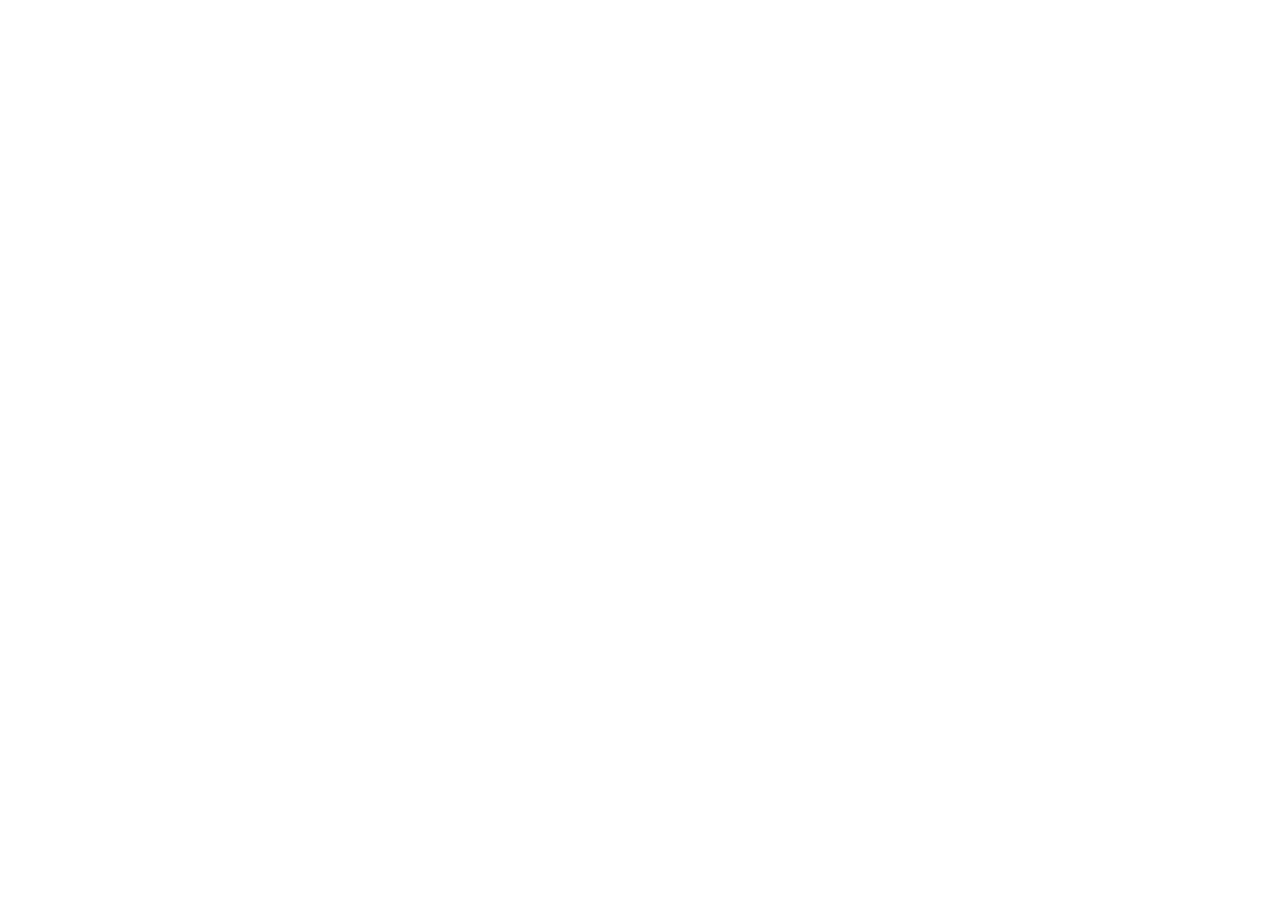
==== index.html @ fecdf230 "first-commit" ====
<!DOCTYPE html>
<html lang="en">
<head>
    <meta charset="UTF-8">
    <meta name="viewport" content="width=device-width, initial-scale=1.0">
    <title>Praise-Platters</title>
</head>
<body>
    <header>
        
    </header>
    
</body>
</html>
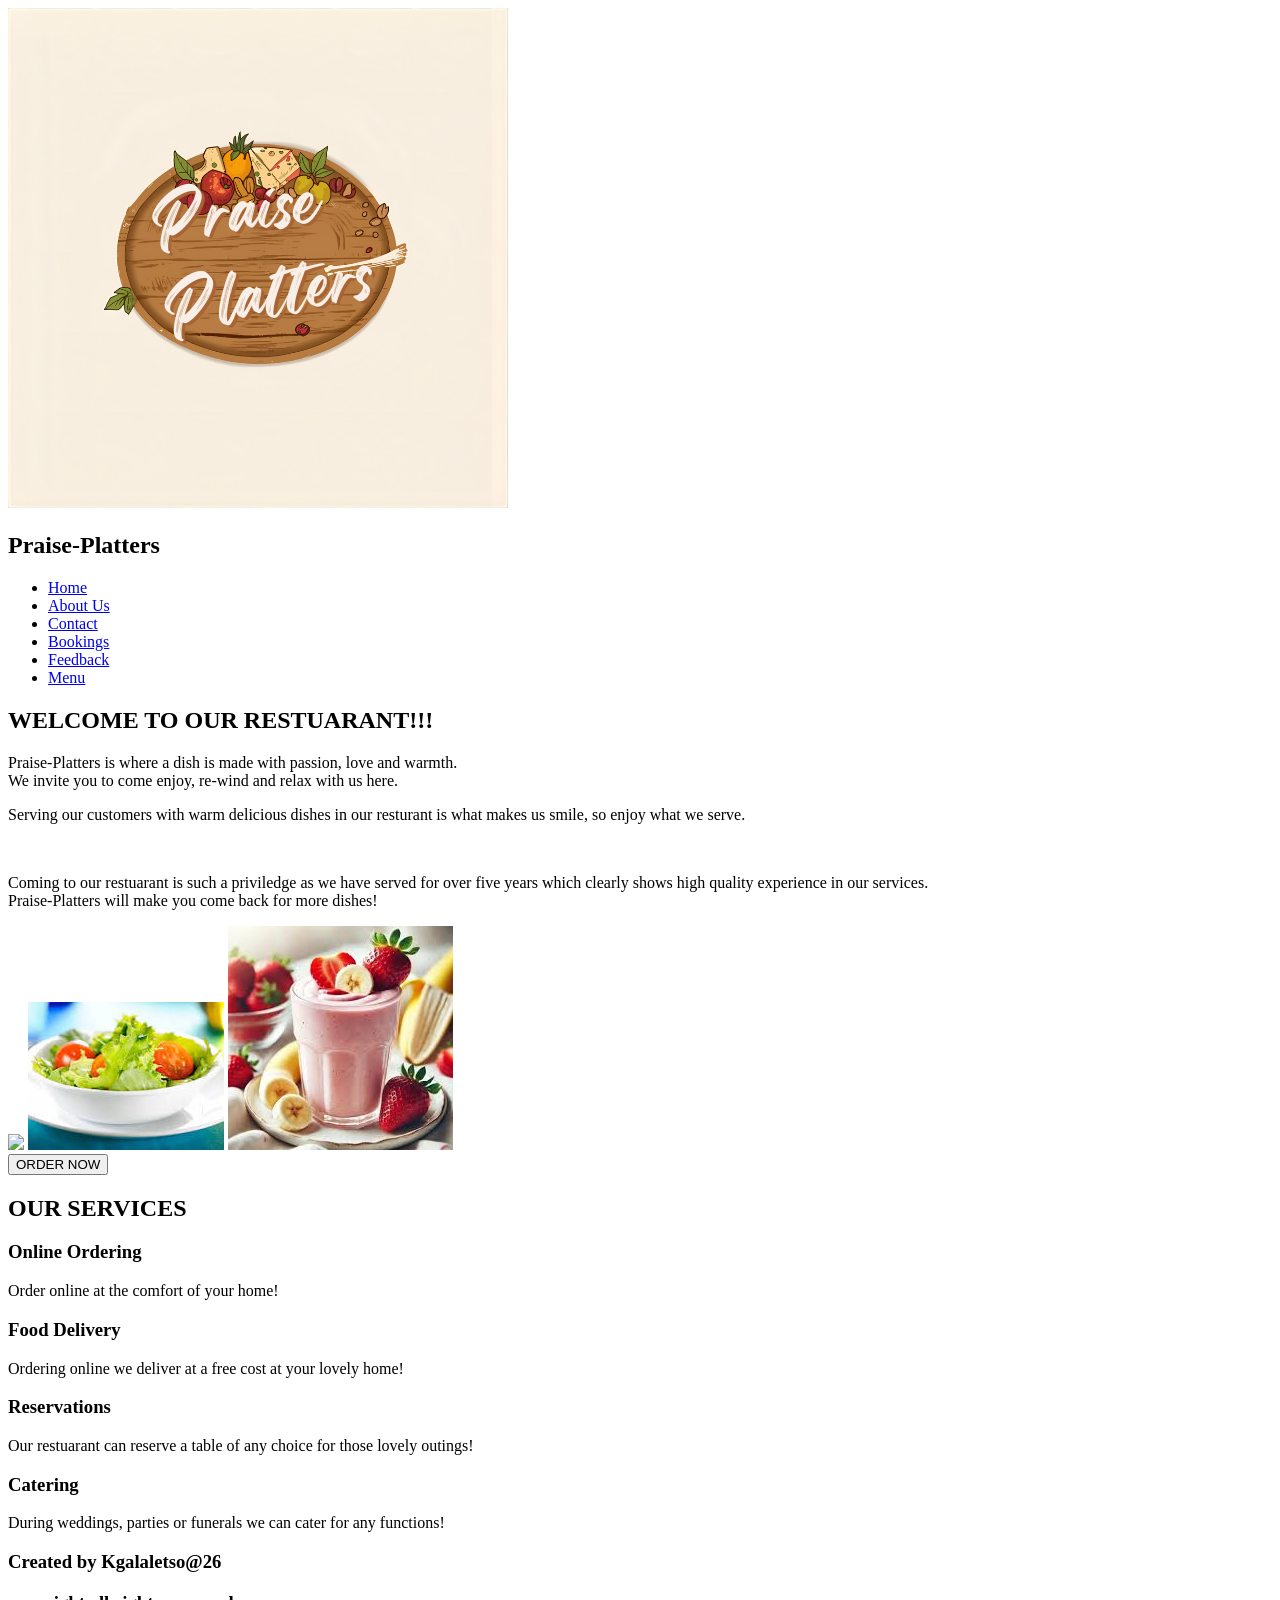
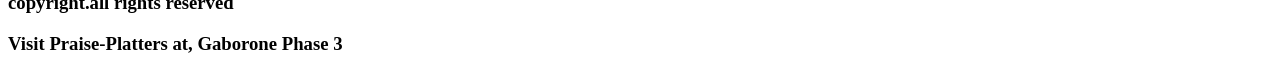
==== commit 337ba28c: "praise-platters" ====
--- a/index.html
+++ b/index.html
@@ -7,8 +7,79 @@
 </head>
 <body>
     <header>
+        <div class="logo">
+            <img src="images/PRAISEPLATERS-LOGO.png">
+        </div>
+        <h2>Praise-Platters</h2>
+        <nav>
+            <ul>
+                <li><a href="index.html">Home</a></li>
+                <li><a href="about.html">About Us</a></li>
+                <li><a href="contact.html">Contact</a></li>
+                <li><a href="reservations.html">Bookings</a></li>
+                <li><a href="feedback.html">Feedback</a></li>
+                <li><a href="menu.html">Menu</a></li>
+            </ul>
+        </nav>
+    </header>
+
+    <main class="main-body">
+        <section class="Welcome">
+            <h1>WELCOME TO OUR RESTUARANT!!!</h1>
+            <P>Praise-Platters is where a dish is made with passion, love and warmth.<br>We invite you to come enjoy, re-wind and relax with us here.</P>
+            <p>Serving our customers with warm delicious dishes in our resturant is what makes us smile, so enjoy what we serve.</p><br>
+            <p>Coming to our restuarant is such a priviledge as we have served for over five years which clearly shows high quality experience in our services.<br>Praise-Platters will make you come back for more dishes!</p>
+            <img src="image-holder">
+            <img src="images/landing page img(salad).jpg">
+            <img src="images/landing page img(smothie).jpg">
+            
+            <div>
+                <a href="menu.html">
+                <button>ORDER NOW</button>
+                </a>
+            </div>
+            
+
+        </section>
+
+        <section class="Services">
+
+            <h1>OUR SERVICES</h1>
         
-    </header>
-    
+                <div class="Ordering">
+                    <div>
+                        <h3>Online Ordering</h3>
+                    </div>
+                    <p>Order online at the comfort of your home!</p> 
+                </div>
+
+                <div class="Delivery">
+                    <div>
+                        <h3>Food Delivery</h3>
+                    </div>
+                    <p>Ordering online we deliver at a free cost at your lovely home!</p>
+                </div>
+
+                <div class="Reservation">
+                    <div>
+                        <h3>Reservations</h3>
+                    </div>
+                    <p>Our restuarant can reserve a table of any choice for those lovely outings!</p>
+                </div>
+
+                <div class="Catering">
+                    <div>
+                        <h3>Catering</h3>
+                    </div>
+                    <p>During weddings, parties or funerals we can cater for any functions!</p>
+                </div>
+        </section>
+    </main>
+
+    <footer>
+        <h3>Created by Kgalaletso@26</h3>
+        <h3>copyright.all rights reserved</h3>
+        <h3>Visit Praise-Platters at, Gaborone Phase 3</h3>
+    </footer>
 </body>
-</html>+</html>
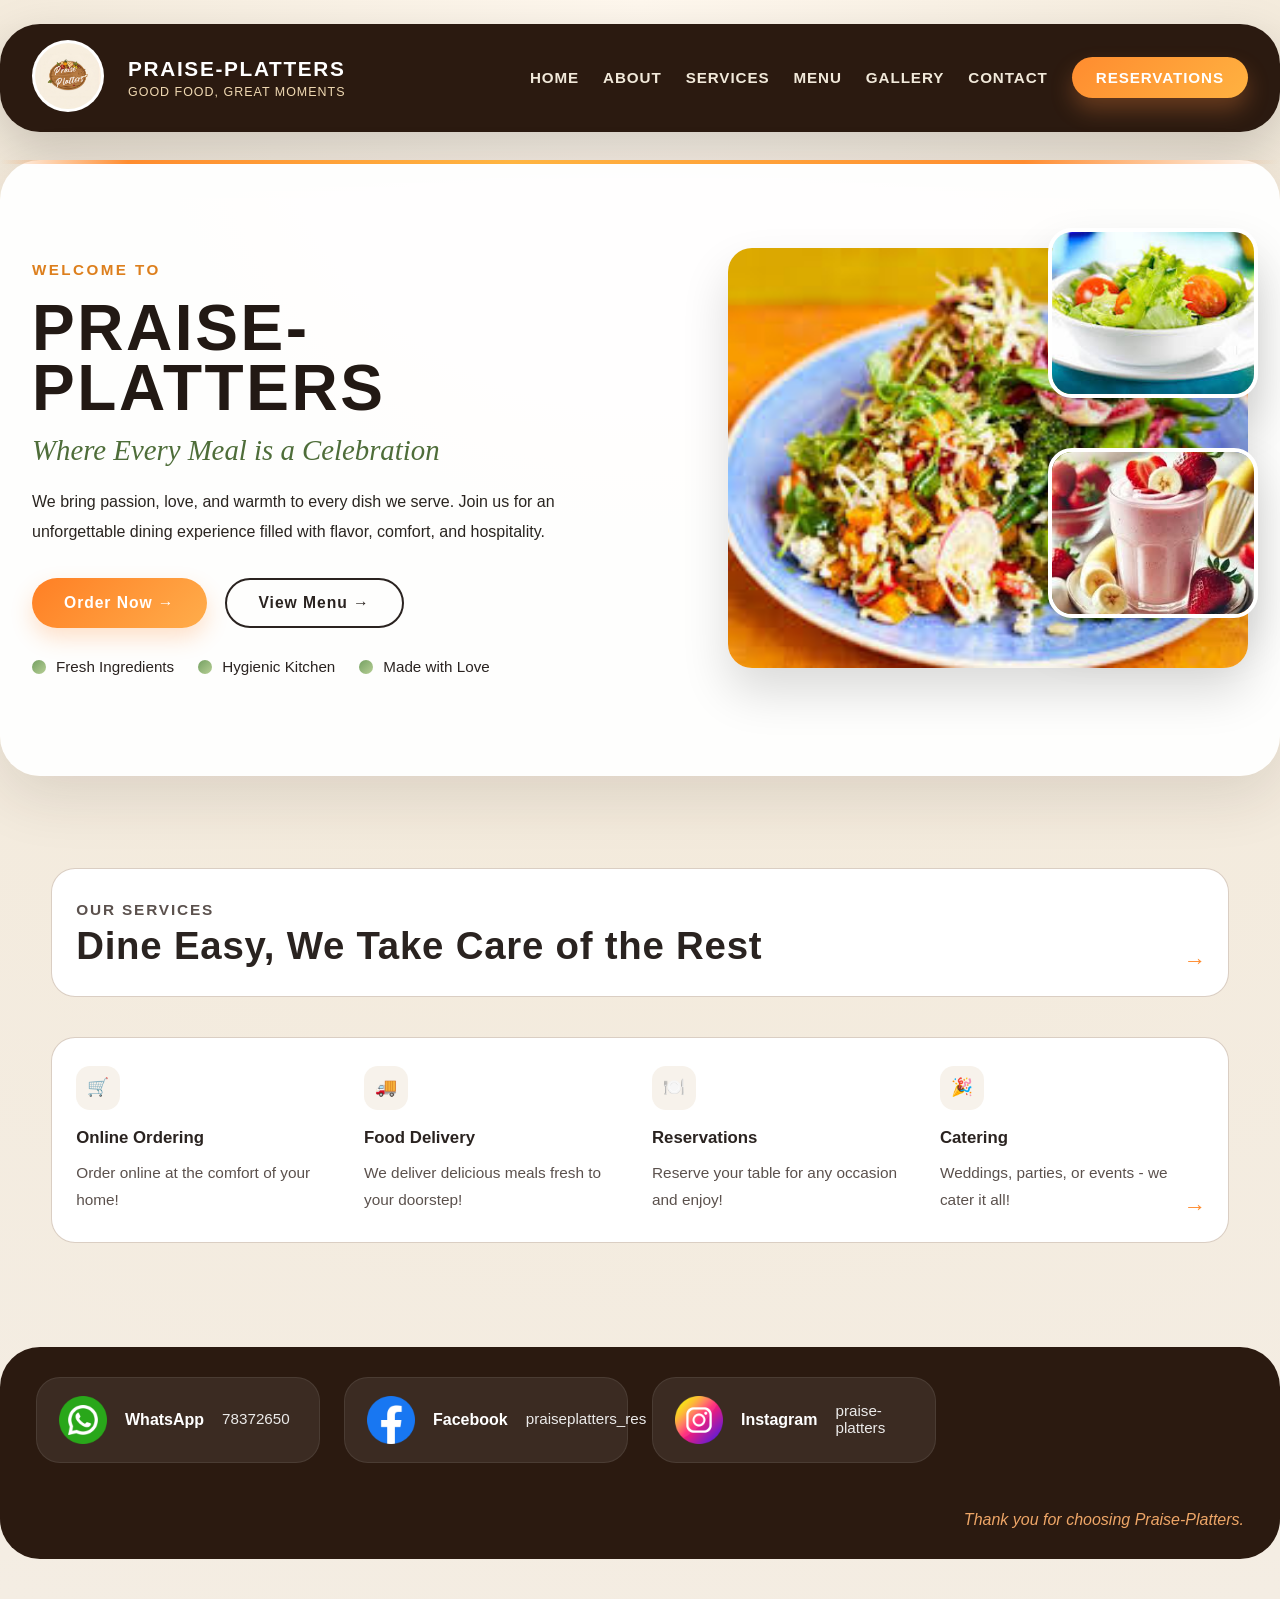
==== commit 1c7b8d95: "Updated content" ====
--- a/index.html
+++ b/index.html
@@ -3,83 +3,116 @@
 <head>
     <meta charset="UTF-8">
     <meta name="viewport" content="width=device-width, initial-scale=1.0">
-    <title>Praise-Platters</title>
+    <title>Praise-Platters | Culinary Excellence</title>
+    <link rel="stylesheet" href="CSS-Styles/index.css">
 </head>
+
 <body>
     <header>
         <div class="logo">
-            <img src="images/PRAISEPLATERS-LOGO.png">
+            <img src="images/PRAISEPLATERS-LOGO.png" alt="Praise-Platters Logo">
         </div>
         <h2>Praise-Platters</h2>
+        
         <nav>
             <ul>
                 <li><a href="index.html">Home</a></li>
-                <li><a href="about.html">About Us</a></li>
+                <li><a href="about.html">About</a></li>
+                <li><a href="contact.html">Services</a></li>
+                <li><a href="menu.html">Menu</a></li>
+                <li><a href="feedback.html">Gallery</a></li>
                 <li><a href="contact.html">Contact</a></li>
-                <li><a href="reservations.html">Bookings</a></li>
-                <li><a href="feedback.html">Feedback</a></li>
-                <li><a href="menu.html">Menu</a></li>
+                <li><a href="reservations.html">Reservations</a></li>
             </ul>
         </nav>
     </header>
 
     <main class="main-body">
         <section class="Welcome">
-            <h1>WELCOME TO OUR RESTUARANT!!!</h1>
-            <P>Praise-Platters is where a dish is made with passion, love and warmth.<br>We invite you to come enjoy, re-wind and relax with us here.</P>
-            <p>Serving our customers with warm delicious dishes in our resturant is what makes us smile, so enjoy what we serve.</p><br>
-            <p>Coming to our restuarant is such a priviledge as we have served for over five years which clearly shows high quality experience in our services.<br>Praise-Platters will make you come back for more dishes!</p>
-            <img src="image-holder">
-            <img src="images/landing page img(salad).jpg">
-            <img src="images/landing page img(smothie).jpg">
+            <div class="welcome-content">
+                <p class="tagline">WELCOME TO</p>
+                <h1>PRAISE-PLATTERS</h1>
+                <p class="tagline-sub">Where Every Meal is a Celebration</p>
+                <p class="main-text">We bring passion, love, and warmth to every dish we serve. Join us for an unforgettable dining experience filled with flavor, comfort, and hospitality.</p>
+                <div class="action-buttons">
+                    <button class="primary-btn">Order Now →</button>
+                    <a href="menu.html"><button class="secondary-btn">View Menu →</button></a>
+                </div>
+
+                <div class="welcome-badges">
+                    <div class="badge">Fresh Ingredients</div>
+                    <div class="badge">Hygienic Kitchen</div>
+                    <div class="badge">Made with Love</div>
+                </div>
+            </div>
+
+            <div class="welcome-gallery">
+                <div class="salad-platter">
+                    <img src="images/salad plater.jpg" alt="Premium Salad Platter">
+                </div>
+
+                <div class="salad">
+                    <img src="images/landing page img(salad).jpg" alt="Fresh Salad">
+                </div>
             
-            <div>
-                <a href="menu.html">
-                <button>ORDER NOW</button>
-                </a>
+                <div class="smothie">
+                    <img src="images/landing page img(smothie).jpg" alt="Refreshing Smoothie">
+                </div>
             </div>
-            
-
         </section>
 
         <section class="Services">
+            <div class="services-header">
+                <p class="services-label">OUR SERVICES</p>
+                <h1>Dine Easy, We Take Care of the Rest</h1>
+            </div>
 
-            <h1>OUR SERVICES</h1>
-        
+            <div class="services-grid">
                 <div class="Ordering">
-                    <div>
-                        <h3>Online Ordering</h3>
-                    </div>
-                    <p>Order online at the comfort of your home!</p> 
+                    <div class="service-icon">🛒</div>
+                    <h3>Online Ordering</h3>
+                    <p>Order online at the comfort of your home!</p>
                 </div>
 
                 <div class="Delivery">
-                    <div>
-                        <h3>Food Delivery</h3>
-                    </div>
-                    <p>Ordering online we deliver at a free cost at your lovely home!</p>
+                    <div class="service-icon">🚚</div>
+                    <h3>Food Delivery</h3>
+                    <p>We deliver delicious meals fresh to your doorstep!</p>
                 </div>
 
                 <div class="Reservation">
-                    <div>
-                        <h3>Reservations</h3>
-                    </div>
-                    <p>Our restuarant can reserve a table of any choice for those lovely outings!</p>
+                    <div class="service-icon">🍽️</div>
+                    <h3>Reservations</h3>
+                    <p>Reserve your table for any occasion and enjoy!</p>
                 </div>
 
                 <div class="Catering">
-                    <div>
-                        <h3>Catering</h3>
-                    </div>
-                    <p>During weddings, parties or funerals we can cater for any functions!</p>
+                    <div class="service-icon">🎉</div>
+                    <h3>Catering</h3>
+                    <p>Weddings, parties, or events - we cater it all!</p>
                 </div>
+            </div>
         </section>
     </main>
 
     <footer>
-        <h3>Created by Kgalaletso@26</h3>
-        <h3>copyright.all rights reserved</h3>
-        <h3>Visit Praise-Platters at, Gaborone Phase 3</h3>
+        <div class="social-item">
+            <img src="images/whatsapp.png" alt="WhatsApp">
+            <h3>WhatsApp</h3>
+            <h3>78372650</h3>
+        </div>
+
+        <div class="social-item">
+            <img src="images/facebook.png" alt="Facebook">
+            <h3>Facebook</h3>
+            <h3>praiseplatters_res</h3>
+        </div>
+
+        <div class="social-item">
+            <img src="images/instagram.png" alt="Instagram">
+            <h3>Instagram</h3>
+            <h3>praise-platters</h3>
+        </div>
     </footer>
 </body>
 </html>
--- a/CSS-Styles/index.css
+++ b/CSS-Styles/index.css
@@ -0,0 +1,641 @@
+﻿* {
+    margin: 0;
+    padding: 0;
+    box-sizing: border-box;
+}
+
+html, body {
+    min-height: 100%;
+    font-family: "Franklin Gothic Medium", "Arial Narrow", Arial, sans-serif;
+    background: radial-gradient(circle at top, #fff8ee 0%, #f3eadb 40%, #f4ede3 100%);
+    color: #2a2320;
+}
+
+body {
+    overflow-x: hidden;
+}
+
+a {
+    text-decoration: none;
+    color: inherit;
+}
+
+button {
+    cursor: pointer;
+}
+
+/* ===== HEADER ===== */
+header {
+    max-width: 1280px;
+    margin: 24px auto 0;
+    padding: 16px 32px;
+    display: flex;
+    align-items: center;
+    justify-content: space-between;
+    gap: 24px;
+    background: #2b1a10;
+    border-radius: 40px;
+    box-shadow: 0 18px 50px rgba(0, 0, 0, 0.18);
+}
+
+header .logo img {
+    width: 72px;
+    height: 72px;
+    border-radius: 50%;
+    border: 3px solid rgba(255, 255, 255, 0.2);
+    object-fit: cover;
+    background: #fff;
+}
+
+header h2 {
+    font-size: 1.3rem;
+    color: #fff;
+    letter-spacing: 0.08em;
+    text-transform: uppercase;
+    font-weight: 700;
+}
+
+header h2::after {
+    content: "Good Food, Great Moments";
+    display: block;
+    margin-top: 4px;
+    font-size: 0.78rem;
+    font-weight: 400;
+    letter-spacing: 0.08em;
+    color: #f0d9b2;
+}
+
+header nav {
+    flex: 1;
+}
+
+header nav ul {
+    display: flex;
+    justify-content: flex-end;
+    gap: 24px;
+    list-style: none;
+    flex-wrap: wrap;
+}
+
+header nav li a {
+    color: #f1e9da;
+    font-size: 0.95rem;
+    letter-spacing: 0.06em;
+    font-weight: 600;
+    text-transform: uppercase;
+    padding: 8px 0;
+    transition: color 0.25s ease;
+}
+
+header nav li a:hover {
+    color: #ffb14c;
+}
+
+header nav li:last-child a {
+    background: linear-gradient(135deg, #ff8c2f 0%, #ffb241 100%);
+    color: #fff;
+    padding: 12px 24px;
+    border-radius: 999px;
+    box-shadow: 0 12px 22px rgba(255, 139, 63, 0.28);
+}
+
+header nav li:last-child a:hover {
+    transform: translateY(-2px);
+}
+
+/* ===== MAIN & HERO ===== */
+.main-body {
+    max-width: 1280px;
+    margin: 0 auto 40px;
+}
+
+.Welcome {
+    display: grid;
+    grid-template-columns: 1.05fr 0.95fr;
+    gap: 40px;
+    align-items: center;
+    padding: 48px 32px;
+    background: rgba(255, 255, 255, 0.95);
+    border-radius: 40px;
+    box-shadow: 0 20px 60px rgba(53, 35, 28, 0.12);
+    margin-top: 28px;
+    position: relative;
+}
+
+.Welcome::before {
+    content: "";
+    position: absolute;
+    top: 0;
+    left: 0;
+    right: 0;
+    height: 4px;
+    border-top-left-radius: 40px;
+    border-top-right-radius: 40px;
+    background: linear-gradient(90deg, transparent 0%, #ff8c2f 10%, #ffb541 40%, #ff8c2f 80%, transparent 100%);
+}
+
+.welcome-content {
+    z-index: 1;
+}
+
+.Welcome .tagline {
+    display: inline-block;
+    color: #dd7f1d;
+    letter-spacing: 0.16em;
+    font-size: 0.95rem;
+    font-weight: 700;
+    text-transform: uppercase;
+    margin-bottom: 20px;
+}
+
+.Welcome h1 {
+    font-size: clamp(3rem, 5vw, 5.2rem);
+    line-height: 0.94;
+    color: #221914;
+    margin-bottom: 16px;
+    letter-spacing: 0.04em;
+}
+
+.Welcome .tagline-sub {
+    color: #4e6d39;
+    font-size: 1.8rem;
+    font-family: Georgia, serif;
+    font-style: italic;
+    margin-bottom: 20px;
+    display: inline-block;
+}
+
+.Welcome .main-text {
+    max-width: 590px;
+    color: #2a2520;
+    font-size: 1rem;
+    line-height: 1.85;
+    margin-bottom: 32px;
+}
+
+.action-buttons {
+    display: flex;
+    gap: 18px;
+    flex-wrap: wrap;
+    margin-bottom: 30px;
+}
+
+.primary-btn,
+.secondary-btn {
+    border-radius: 999px;
+    padding: 14px 32px;
+    font-weight: 700;
+    font-size: 0.98rem;
+    letter-spacing: 0.06em;
+    transition: all 0.3s ease;
+}
+
+.primary-btn {
+    background: linear-gradient(135deg, #ff7f24 0%, #ffad4b 100%);
+    color: #fff;
+    border: none;
+    box-shadow: 0 10px 22px rgba(255, 129, 39, 0.24);
+}
+
+.primary-btn:hover {
+    transform: translateY(-2px);
+}
+
+.secondary-btn {
+    background: transparent;
+    color: #2a2320;
+    border: 2px solid #2a2320;
+}
+
+.secondary-btn:hover {
+    background: #f7f0e6;
+}
+
+.welcome-badges {
+    display: flex;
+    gap: 24px;
+    flex-wrap: wrap;
+    margin-top: 24px;
+}
+
+.badge {
+    display: flex;
+    align-items: center;
+    gap: 10px;
+    color: #2a2320;
+    font-size: 0.95rem;
+}
+
+.badge::before {
+    content: "";
+    width: 14px;
+    height: 14px;
+    border-radius: 50%;
+    background: linear-gradient(135deg, #74a062 0%, #b7cf95 100%);
+    display: inline-block;
+}
+
+/* ===== HERO IMAGE LAYOUT ===== */
+.welcome-gallery {
+    position: relative;
+    min-height: 520px;
+}
+
+.salad-platter,
+.salad,
+.smothie {
+    position: absolute;
+    border-radius: 24px;
+    overflow: hidden;
+    box-shadow: 0 24px 48px rgba(0, 0, 0, 0.14);
+}
+
+.salad-platter {
+    width: 520px;
+    height: 420px;
+    top: 40px;
+    right: 0;
+    z-index: 2;
+}
+
+.salad {
+    width: 210px;
+    height: 170px;
+    top: 20px;
+    right: -10px;
+    z-index: 3;
+    border: 4px solid #fff;
+}
+
+.smothie {
+    width: 210px;
+    height: 170px;
+    top: 240px;
+    right: -10px;
+    z-index: 3;
+    border: 4px solid #fff;
+}
+
+.salad-platter img,
+.salad img,
+.smothie img {
+    width: 100%;
+    height: 100%;
+    object-fit: cover;
+    display: block;
+}
+
+.salad-platter:hover img,
+.salad:hover img,
+.smothie:hover img {
+    transform: scale(1.03);
+}
+
+/* ===== SERVICES SECTION ===== */
+.Services {
+    padding: 64px 4%;
+    background: transparent;
+    margin-top: 28px;
+}
+
+.services-header {
+    text-align: center;
+    margin-bottom: 40px;
+}
+
+.services-label {
+    color: #ff8c2f;
+    font-size: 0.95rem;
+    font-weight: 700;
+    letter-spacing: 0.12em;
+    text-transform: uppercase;
+    margin-bottom: 12px;
+}
+
+.services-header h1 {
+    color: #2a2320;
+    font-size: clamp(2.1rem, 3vw, 2.8rem);
+    letter-spacing: 0.02em;
+    margin: 0;
+}
+
+.services-grid {
+    display: grid;
+    grid-template-columns: repeat(4, minmax(180px, 1fr));
+    gap: 24px;
+    max-width: 1200px;
+    margin: 0 auto;
+}
+
+.Services > div {
+    background: rgba(255, 255, 255, 0.98);
+    border: 1px solid rgba(188, 167, 147, 0.55);
+    border-radius: 24px;
+    padding: 28px 24px;
+    text-align: left;
+    transition: transform 0.3s ease, box-shadow 0.3s ease;
+    position: relative;
+}
+
+.Services > div:hover {
+    transform: translateY(-6px);
+    box-shadow: 0 20px 40px rgba(0, 0, 0, 0.12);
+}
+
+.service-icon {
+    width: 44px;
+    height: 44px;
+    display: inline-flex;
+    align-items: center;
+    justify-content: center;
+    border-radius: 14px;
+    background: #f7f2eb;
+    color: #4c542b;
+    margin-bottom: 18px;
+    font-size: 1.1rem;
+}
+
+.Services h3 {
+    margin: 0 0 12px;
+    color: #2a2320;
+    font-size: 1.05rem;
+    font-weight: 700;
+}
+
+.Services p {
+    margin: 0;
+    color: #5b514d;
+    font-size: 0.96rem;
+    line-height: 1.75;
+}
+
+.Services > div::after {
+    content: "→";
+    position: absolute;
+    right: 22px;
+    bottom: 22px;
+    color: #ff8c2f;
+    font-size: 1.4rem;
+    transition: transform 0.3s ease;
+}
+
+.Services > div:hover::after {
+    transform: translateX(4px);
+}
+
+/* ===== FOOTER ===== */
+footer {
+    max-width: 1280px;
+    margin: 0 auto 40px;
+    background: #2b1a10;
+    border-radius: 40px;
+    padding: 30px 36px;
+    display: grid;
+    grid-template-columns: repeat(4, minmax(180px, 1fr));
+    gap: 24px;
+    align-items: center;
+    color: #fff;
+}
+
+.social-item {
+    display: flex;
+    gap: 18px;
+    align-items: center;
+    padding: 18px 22px;
+    background: rgba(255, 255, 255, 0.08);
+    border-radius: 24px;
+    border: 1px solid rgba(255, 255, 255, 0.08);
+    
+}
+
+.social-item img {
+    width: 48px;
+    height: 48px;
+    object-fit: contain;
+}
+
+.social-item h3 {
+    margin: 0;
+    line-height: 1.1;
+}
+
+.social-item h3:first-of-type {
+    font-size: 1rem;
+    font-weight: 700;
+}
+
+.social-item h3:last-child {
+    font-size: 0.95rem;
+    font-weight: 500;
+    opacity: 0.9;
+}
+
+footer::after {
+    content: "Thank you for choosing Praise-Platters.";
+    grid-column: 1 / -1;
+    justify-self: end;
+    color: #ffb26f;
+    font-style: italic;
+    font-size: 1rem;
+    opacity: 0.92;
+    margin-top: 24px;
+}
+
+/* ===== RESPONSIVE ===== */
+@media (max-width: 1100px) {
+    .Welcome {
+        grid-template-columns: 1fr;
+    }
+
+    .welcome-gallery {
+        height: 440px;
+    }
+
+    .salad-platter {
+        width: 460px;
+        height: 360px;
+        top: 40px;
+        right: 0;
+    }
+
+    .salad,
+    .smothie {
+        width: 180px;
+        height: 150px;
+        right: 0;
+    }
+
+    .salad {
+        top: 0;
+    }
+
+    .smothie {
+        top: 240px;
+    }
+}
+
+@media (max-width: 900px) {
+    header {
+        padding: 18px 24px;
+        gap: 16px;
+    }
+
+    header nav ul {
+        gap: 16px;
+        justify-content: flex-start;
+    }
+
+    .welcome-gallery {
+        height: 360px;
+    }
+
+    .salad-platter {
+        width: 360px;
+        height: 300px;
+    }
+
+    .salad,
+    .smothie {
+        width: 160px;
+        height: 130px;
+    }
+}
+
+@media (max-width: 760px) {
+    header {
+        flex-direction: column;
+        align-items: flex-start;
+    }
+
+    header nav ul {
+        justify-content: center;
+        width: 100%;
+    }
+
+    .Welcome {
+        padding: 36px 24px;
+    }
+
+    .Welcome h1 {
+        font-size: 2.6rem;
+    }
+
+    .Welcome .tagline-sub {
+        font-size: 1.5rem;
+    }
+
+    .welcome-gallery {
+        height: 320px;
+    }
+
+    .salad-platter {
+        width: 300px;
+        height: 250px;
+    }
+
+    .salad,
+    .smothie {
+        width: 140px;
+        height: 120px;
+    }
+
+    footer {
+        grid-template-columns: 1fr;
+    }
+
+    footer::after {
+        justify-self: start;
+        text-align: left;
+    }
+}
+
+@media (max-width: 540px) {
+    header {
+        padding: 16px 18px;
+    }
+
+    header h2 {
+        font-size: 1.1rem;
+    }
+
+    header nav ul {
+        gap: 10px;
+    }
+
+    .Welcome {
+        padding: 28px 18px;
+    }
+
+    .Welcome h1 {
+        font-size: 2.1rem;
+    }
+
+    .Welcome .tagline-sub {
+        font-size: 1.25rem;
+    }
+
+    .welcome-gallery {
+        height: 280px;
+    }
+
+    .salad-platter {
+        width: 240px;
+        height: 190px;
+    }
+
+    .salad,
+    .smothie {
+        width: 110px;
+        height: 90px;
+    }
+
+    .Services {
+        padding: 56px 18px;
+    }
+
+    .services-grid {
+        grid-template-columns: 1fr 1fr;
+        gap: 18px;
+    }
+
+    .Services > div {
+        padding: 22px 18px;
+    }
+
+    footer {
+        padding: 28px 18px;
+    }
+
+    footer::after {
+        font-size: 0.95rem;
+    }
+}
+
+@media (max-width: 420px) {
+    header nav ul {
+        gap: 8px;
+    }
+
+    .Welcome {
+        padding: 24px 16px;
+    }
+
+    .welcome-gallery {
+        height: 260px;
+    }
+
+    .salad-platter {
+        width: 220px;
+        height: 170px;
+    }
+
+    .salad,
+    .smothie {
+        width: 100px;
+        height: 80px;
+    }
+
+    .services-grid {
+        grid-template-columns: 1fr;
+    }
+}
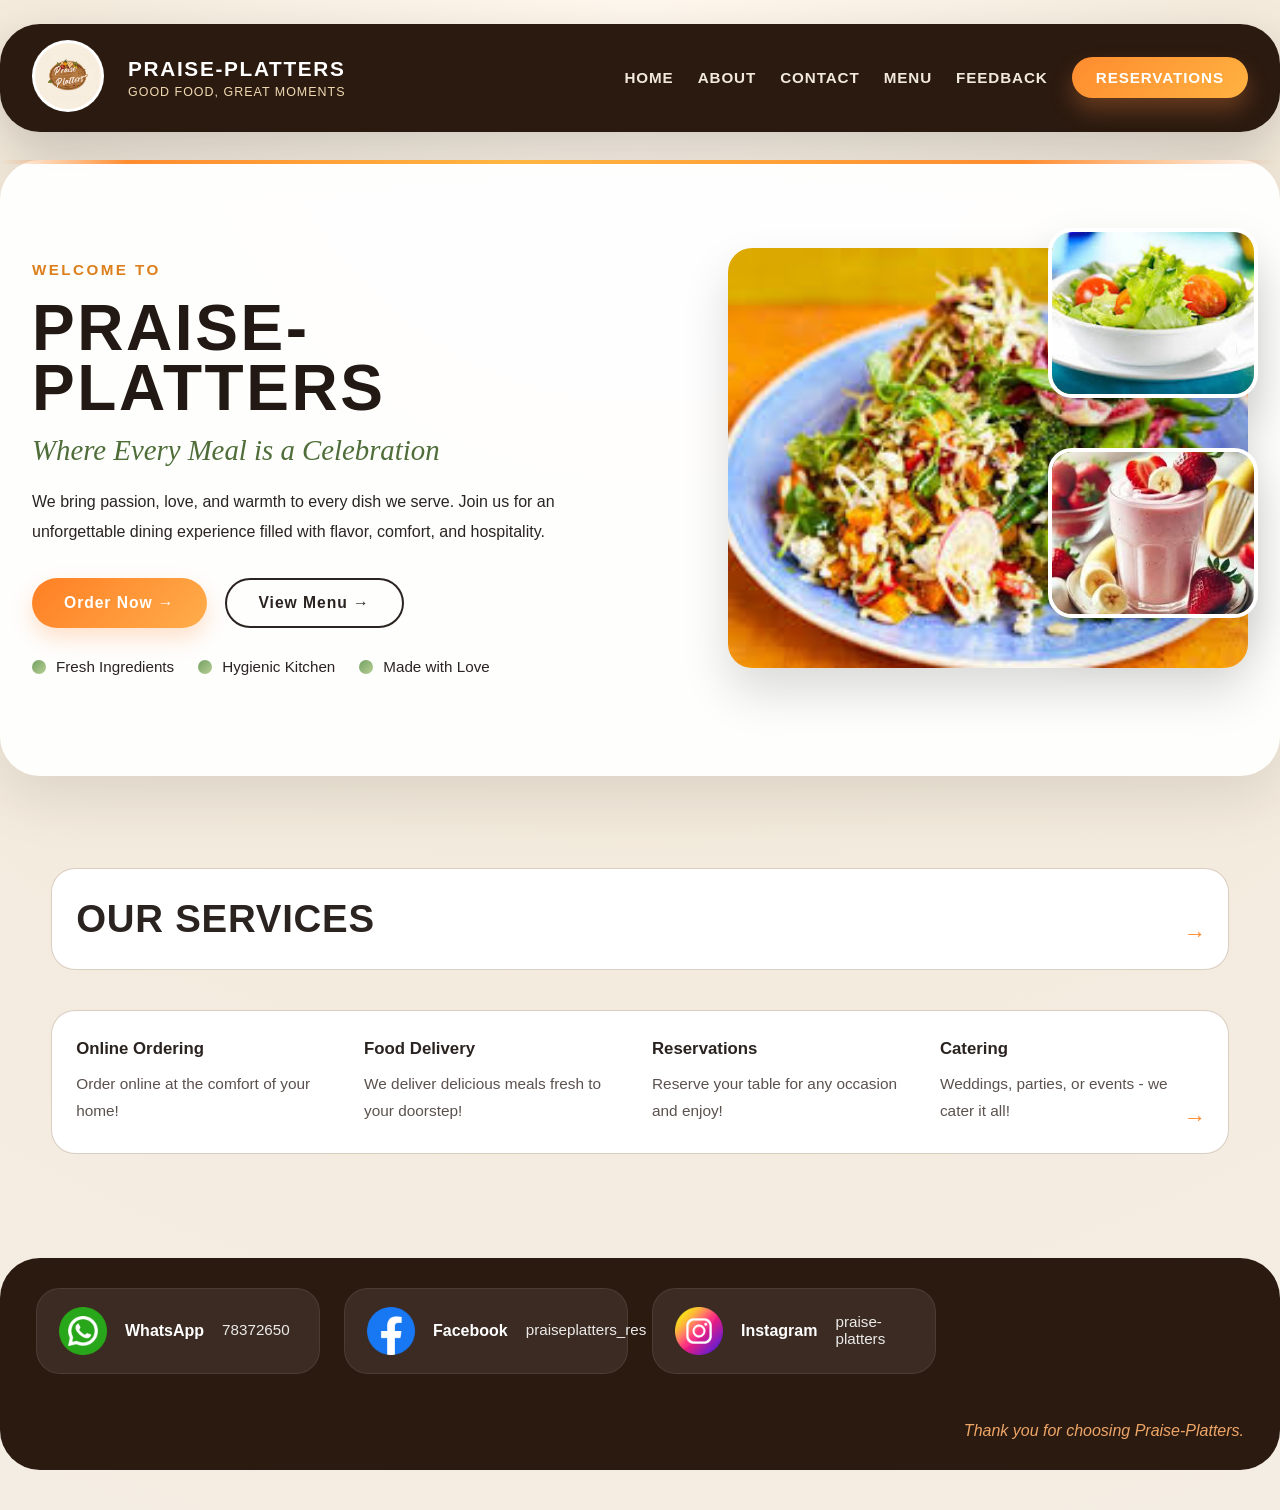
==== commit fb3d694c: "Updated content" ====
--- a/index.html
+++ b/index.html
@@ -18,10 +18,9 @@
             <ul>
                 <li><a href="index.html">Home</a></li>
                 <li><a href="about.html">About</a></li>
-                <li><a href="contact.html">Services</a></li>
+                <li><a href="contact.html">Contact</a></li>
                 <li><a href="menu.html">Menu</a></li>
-                <li><a href="feedback.html">Gallery</a></li>
-                <li><a href="contact.html">Contact</a></li>
+                <li><a href="feedback.html">Feedback</a></li>
                 <li><a href="reservations.html">Reservations</a></li>
             </ul>
         </nav>
@@ -63,31 +62,26 @@
 
         <section class="Services">
             <div class="services-header">
-                <p class="services-label">OUR SERVICES</p>
-                <h1>Dine Easy, We Take Care of the Rest</h1>
+                <h1 class="services-label">OUR SERVICES</h1>
             </div>
 
             <div class="services-grid">
                 <div class="Ordering">
-                    <div class="service-icon">🛒</div>
                     <h3>Online Ordering</h3>
                     <p>Order online at the comfort of your home!</p>
                 </div>
 
                 <div class="Delivery">
-                    <div class="service-icon">🚚</div>
                     <h3>Food Delivery</h3>
                     <p>We deliver delicious meals fresh to your doorstep!</p>
                 </div>
 
                 <div class="Reservation">
-                    <div class="service-icon">🍽️</div>
                     <h3>Reservations</h3>
                     <p>Reserve your table for any occasion and enjoy!</p>
                 </div>
 
                 <div class="Catering">
-                    <div class="service-icon">🎉</div>
                     <h3>Catering</h3>
                     <p>Weddings, parties, or events - we cater it all!</p>
                 </div>
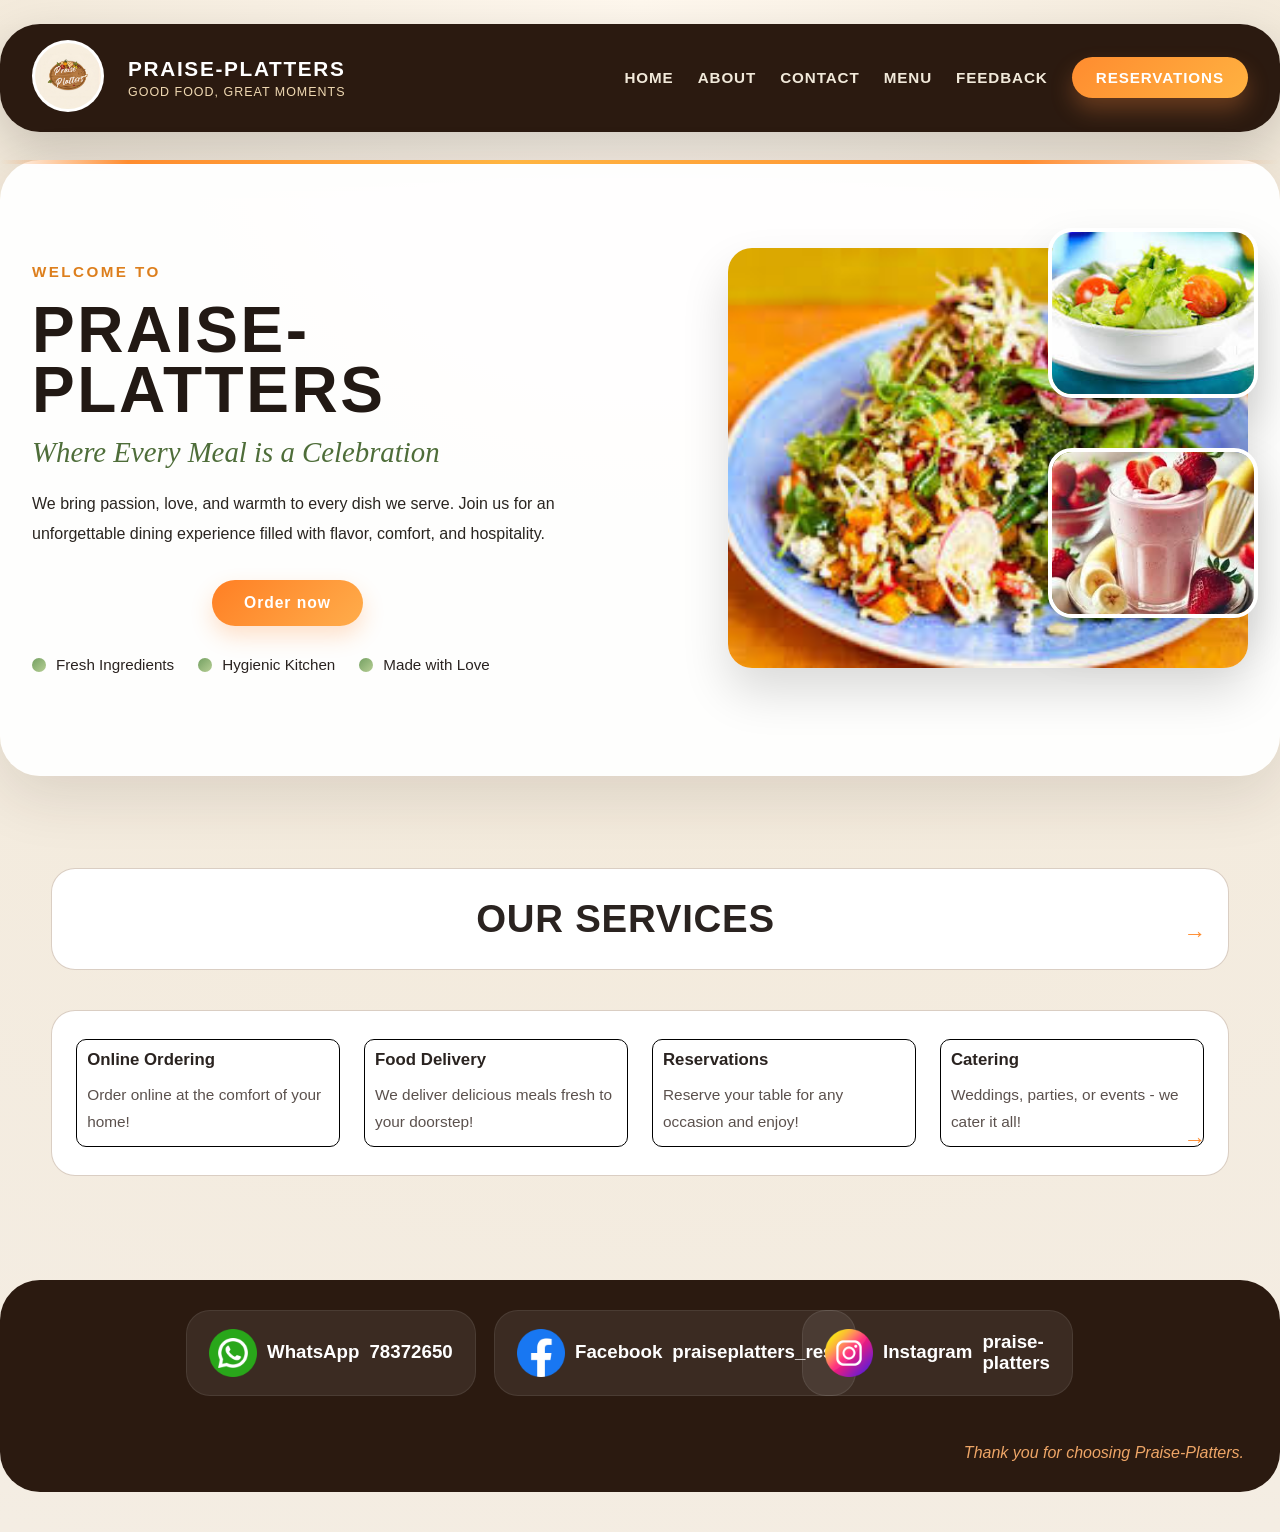
==== commit 5e3c2125: "main" ====
--- a/index.html
+++ b/index.html
@@ -34,8 +34,7 @@
                 <p class="tagline-sub">Where Every Meal is a Celebration</p>
                 <p class="main-text">We bring passion, love, and warmth to every dish we serve. Join us for an unforgettable dining experience filled with flavor, comfort, and hospitality.</p>
                 <div class="action-buttons">
-                    <button class="primary-btn">Order Now →</button>
-                    <a href="menu.html"><button class="secondary-btn">View Menu →</button></a>
+                    <a href="menu.html"><button class="primary-btn">Order now</button></a>
                 </div>
 
                 <div class="welcome-badges">
@@ -62,7 +61,7 @@
 
         <section class="Services">
             <div class="services-header">
-                <h1 class="services-label">OUR SERVICES</h1>
+                <h1>OUR SERVICES</h1>
             </div>
 
             <div class="services-grid">
--- a/CSS-Styles/index.css
+++ b/CSS-Styles/index.css
@@ -26,10 +26,10 @@
 
 /* ===== HEADER ===== */
 header {
+    display: flex;
     max-width: 1280px;
     margin: 24px auto 0;
     padding: 16px 32px;
-    display: flex;
     align-items: center;
     justify-content: space-between;
     gap: 24px;
@@ -180,21 +180,19 @@
     margin-bottom: 30px;
 }
 
-.primary-btn,
-.secondary-btn {
+
+.primary-btn {
+    background: linear-gradient(135deg, #ff7f24 0%, #ffad4b 100%);
+    color: #fff;
+    border: none;
+    box-shadow: 0 10px 22px rgba(255, 129, 39, 0.24);
     border-radius: 999px;
     padding: 14px 32px;
     font-weight: 700;
     font-size: 0.98rem;
     letter-spacing: 0.06em;
     transition: all 0.3s ease;
-}
-
-.primary-btn {
-    background: linear-gradient(135deg, #ff7f24 0%, #ffad4b 100%);
-    color: #fff;
-    border: none;
-    box-shadow: 0 10px 22px rgba(255, 129, 39, 0.24);
+    margin-left: 180px;
 }
 
 .primary-btn:hover {
@@ -317,6 +315,7 @@
     font-size: clamp(2.1rem, 3vw, 2.8rem);
     letter-spacing: 0.02em;
     margin: 0;
+    margin-left: 400px;
 }
 
 .services-grid {
@@ -381,6 +380,30 @@
 
 .Services > div:hover::after {
     transform: translateX(4px);
+}
+
+.Ordering {
+    border: black 1px solid;
+    padding: 10px;
+    border-radius: 10px;
+}
+
+.Delivery {
+    border: black 1px solid;
+    padding: 10px;
+    border-radius: 10px;
+}
+
+.Catering {
+    border: black 1px solid;
+    padding: 10px;
+    border-radius: 10px;
+}
+
+.Reservation {
+    border: black 1px solid;
+    padding: 10px;
+    border-radius: 10px;
 }
 
 /* ===== FOOTER ===== */
@@ -399,13 +422,14 @@
 
 .social-item {
     display: flex;
-    gap: 18px;
+    gap: 10px;
     align-items: center;
     padding: 18px 22px;
     background: rgba(255, 255, 255, 0.08);
     border-radius: 24px;
     border: 1px solid rgba(255, 255, 255, 0.08);
-    
+    margin-left: 150px;
+    width: fit-content;  
 }
 
 .social-item img {
@@ -419,16 +443,6 @@
     line-height: 1.1;
 }
 
-.social-item h3:first-of-type {
-    font-size: 1rem;
-    font-weight: 700;
-}
-
-.social-item h3:last-child {
-    font-size: 0.95rem;
-    font-weight: 500;
-    opacity: 0.9;
-}
 
 footer::after {
     content: "Thank you for choosing Praise-Platters.";
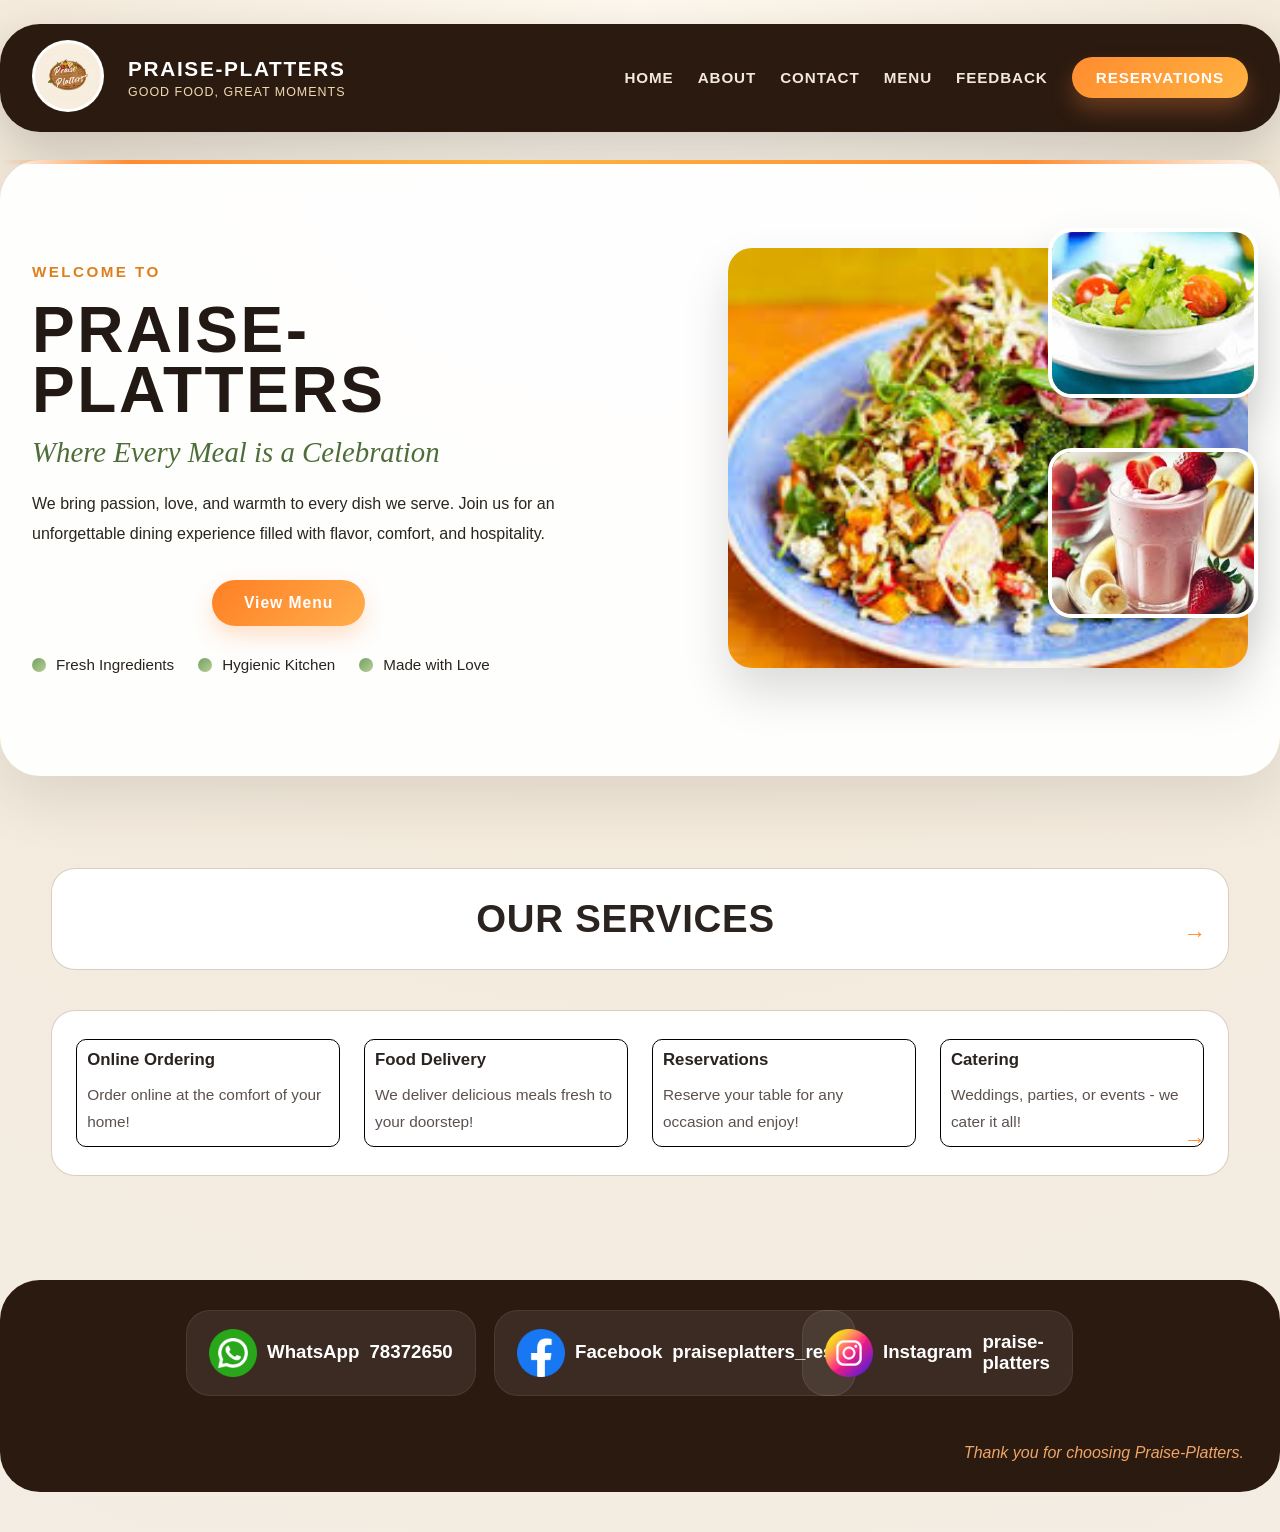
==== commit 9e24ac50: "Updated content" ====
--- a/index.html
+++ b/index.html
@@ -34,7 +34,7 @@
                 <p class="tagline-sub">Where Every Meal is a Celebration</p>
                 <p class="main-text">We bring passion, love, and warmth to every dish we serve. Join us for an unforgettable dining experience filled with flavor, comfort, and hospitality.</p>
                 <div class="action-buttons">
-                    <a href="menu.html"><button class="primary-btn">Order now</button></a>
+                    <a href="menu.html"><button class="primary-btn">View Menu</button></a>
                 </div>
 
                 <div class="welcome-badges">
